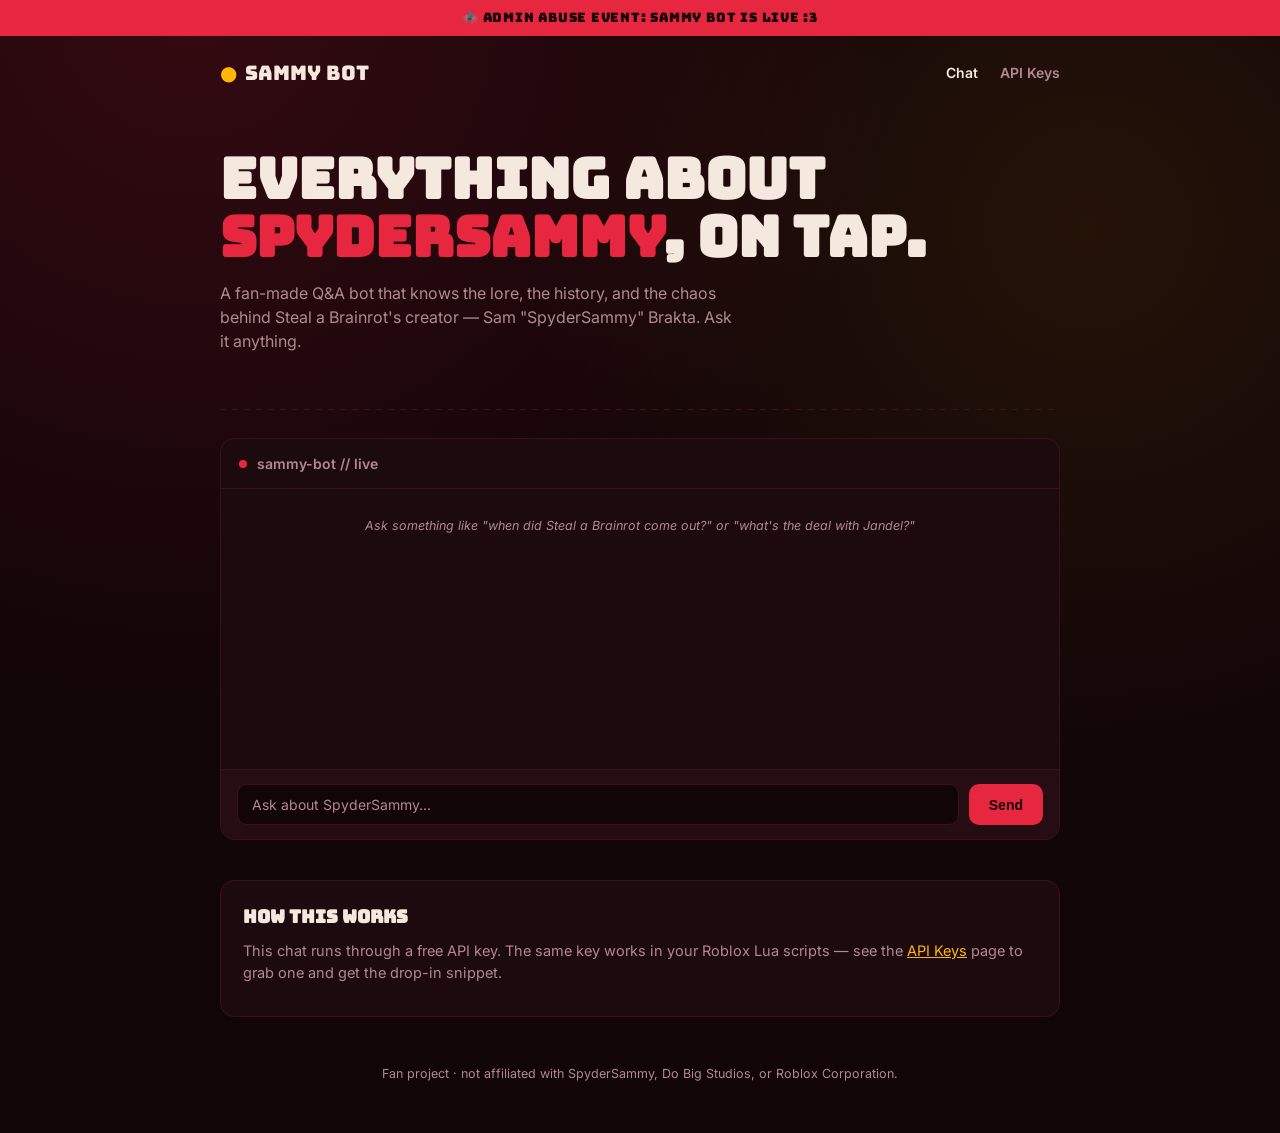
==== index.html @ c7ba2eea "Add site files to repository root" ====
<!DOCTYPE html>
<html lang="en">
<head>
<meta charset="UTF-8">
<meta name="viewport" content="width=device-width, initial-scale=1.0">
<title>Sammy Bot — Ask about SpyderSammy</title>
<link rel="stylesheet" href="style.css">
</head>
<body>

<div class="banner">🕷️ ADMIN ABUSE EVENT: SAMMY BOT IS LIVE :3</div>

<div class="wrap">
  <nav>
    <a href="index.html" class="brand"><span class="dot">●</span>Sammy Bot</a>
    <div class="links">
      <a href="index.html" class="active">Chat</a>
      <a href="keys.html">API Keys</a>
    </div>
  </nav>

  <section class="hero">
    <h1>Everything about<br><span>SpyderSammy</span>, on tap.</h1>
    <p class="sub">A fan-made Q&A bot that knows the lore, the history, and the chaos
    behind Steal a Brainrot's creator — Sam "SpyderSammy" Brakta. Ask it anything.</p>
  </section>

  <div class="web-line"></div>

  <div class="chat-card">
    <div class="chat-head"><span class="pulse"></span> sammy-bot // live</div>
    <div class="chat-log" id="log">
      <div class="msg system">Ask something like "when did Steal a Brainrot come out?" or "what's the deal with Jandel?"</div>
    </div>
    <div class="chat-input">
      <input id="input" type="text" placeholder="Ask about SpyderSammy..." maxlength="500">
      <button class="primary" id="send">Send</button>
    </div>
  </div>

  <div class="card">
    <h2>How this works</h2>
    <p>This chat runs through a free API key. The same key works in your Roblox Lua
    scripts — see the <a href="keys.html" style="color: var(--amber)">API Keys</a> page
    to grab one and get the drop-in snippet.</p>
  </div>
</div>

<footer>Fan project · not affiliated with SpyderSammy, Do Big Studios, or Roblox Corporation.</footer>

<script>
  // ⚠️ Point this at your deployed Worker URL after you deploy it (see README).
  const WORKER_URL = "https://spydersammy-ai.ezcaresandiego.workers.dev";

  const log = document.getElementById('log');
  const input = document.getElementById('input');
  const send = document.getElementById('send');

  let apiKey = localStorage.getItem('sammybot_key');

  function addMsg(text, cls) {
    const div = document.createElement('div');
    div.className = 'msg ' + cls;
    div.textContent = text;
    log.appendChild(div);
    log.scrollTop = log.scrollHeight;
  }

  async function ensureKey() {
    if (apiKey) return apiKey;
    const res = await fetch(WORKER_URL + '/generate-key', { method: 'POST' });
    const data = await res.json();
    apiKey = data.key;
    localStorage.setItem('sammybot_key', apiKey);
    return apiKey;
  }

  async function sendMessage() {
    const text = input.value.trim();
    if (!text) return;
    addMsg(text, 'user');
    input.value = '';
    send.disabled = true;

    try {
      const key = await ensureKey();
      const res = await fetch(WORKER_URL + '/chat', {
        method: 'POST',
        headers: { 'Content-Type': 'application/json' },
        body: JSON.stringify({ key, message: text })
      });
      const data = await res.json();
      if (data.error) {
        addMsg('Error: ' + data.error, 'system');
      } else {
        addMsg(data.reply, 'bot');
      }
    } catch (err) {
      addMsg('Could not reach Sammy Bot — check the WORKER_URL is deployed.', 'system');
    } finally {
      send.disabled = false;
      input.focus();
    }
  }

  send.addEventListener('click', sendMessage);
  input.addEventListener('keydown', (e) => { if (e.key === 'Enter') sendMessage(); });
</script>

</body>
</html>
---- style.css ----
@import url('https://fonts.googleapis.com/css2?family=Bungee&family=Inter:wght@400;500;600;700&family=JetBrains+Mono:wght@400;600&display=swap');

:root {
  --bg: #120508;
  --surface: #1d0a0f;
  --surface-2: #260c13;
  --line: #3a1119;
  --red: #e6273f;
  --red-dim: #9c1a2b;
  --amber: #ffb703;
  --text: #f5e9df;
  --muted: #b08a8f;
  --radius: 14px;
}

* { box-sizing: border-box; }

html { scroll-behavior: smooth; }

body {
  margin: 0;
  background: var(--bg);
  color: var(--text);
  font-family: 'Inter', system-ui, sans-serif;
  line-height: 1.5;
  background-image:
    radial-gradient(circle at 15% 0%, rgba(230, 39, 63, 0.16), transparent 45%),
    radial-gradient(circle at 85% 20%, rgba(255, 183, 3, 0.08), transparent 40%);
}

a { color: inherit; }

.wrap {
  max-width: 880px;
  margin: 0 auto;
  padding: 0 20px;
}

/* ---- Admin-abuse style event banner ---- */
.banner {
  background: var(--red);
  color: #180207;
  font-family: 'Bungee', system-ui, sans-serif;
  font-size: 13px;
  letter-spacing: 0.06em;
  text-align: center;
  padding: 8px 12px;
  text-transform: uppercase;
}

/* ---- Nav ---- */
nav {
  display: flex;
  align-items: center;
  justify-content: space-between;
  padding: 22px 0;
}
.brand {
  font-family: 'Bungee', system-ui, sans-serif;
  font-size: 20px;
  color: var(--text);
  text-decoration: none;
  display: flex;
  align-items: center;
  gap: 8px;
}
.brand .dot { color: var(--amber); }
nav .links { display: flex; gap: 22px; font-weight: 600; font-size: 14px; }
nav .links a { text-decoration: none; color: var(--muted); transition: color 0.15s; }
nav .links a:hover, nav .links a.active { color: var(--text); }

/* ---- Hero ---- */
.hero { padding: 40px 0 20px; }
.hero h1 {
  font-family: 'Bungee', system-ui, sans-serif;
  font-size: clamp(34px, 6vw, 56px);
  line-height: 1.05;
  margin: 0 0 14px;
  color: var(--text);
}
.hero h1 span { color: var(--red); }
.hero p.sub {
  color: var(--muted);
  font-size: 16px;
  max-width: 520px;
  margin: 0 0 8px;
}

/* signature: web-line divider */
.web-line {
  height: 1px;
  margin: 28px 0;
  background: repeating-linear-gradient(
    90deg, var(--line), var(--line) 6px, transparent 6px, transparent 12px
  );
}

/* ---- Chat card ---- */
.chat-card {
  background: var(--surface);
  border: 1px solid var(--line);
  border-radius: var(--radius);
  overflow: hidden;
  margin-bottom: 40px;
}
.chat-head {
  padding: 14px 18px;
  border-bottom: 1px solid var(--line);
  display: flex;
  align-items: center;
  gap: 10px;
  font-weight: 600;
  font-size: 14px;
  color: var(--muted);
}
.chat-head .pulse {
  width: 8px; height: 8px; border-radius: 50%;
  background: var(--red);
  box-shadow: 0 0 0 0 rgba(230,39,63,0.6);
  animation: pulse 1.8s infinite;
}
@keyframes pulse {
  0% { box-shadow: 0 0 0 0 rgba(230,39,63,0.55); }
  70% { box-shadow: 0 0 0 8px rgba(230,39,63,0); }
  100% { box-shadow: 0 0 0 0 rgba(230,39,63,0); }
}
.chat-log {
  min-height: 280px;
  max-height: 420px;
  overflow-y: auto;
  padding: 18px;
  display: flex;
  flex-direction: column;
  gap: 12px;
}
.msg {
  max-width: 80%;
  padding: 10px 14px;
  border-radius: 12px;
  font-size: 14.5px;
}
.msg.user {
  align-self: flex-end;
  background: var(--red);
  color: #180207;
  font-weight: 500;
}
.msg.bot {
  align-self: flex-start;
  background: var(--surface-2);
  border: 1px solid var(--line);
  color: var(--text);
}
.msg.system {
  align-self: center;
  color: var(--muted);
  font-size: 12.5px;
  font-style: italic;
}
.chat-input {
  display: flex;
  gap: 10px;
  padding: 14px 16px;
  border-top: 1px solid var(--line);
  background: var(--surface-2);
}
.chat-input input {
  flex: 1;
  background: var(--bg);
  border: 1px solid var(--line);
  color: var(--text);
  padding: 11px 14px;
  border-radius: 10px;
  font-size: 14px;
  font-family: inherit;
  outline: none;
}
.chat-input input:focus { border-color: var(--red); }
.chat-input input::placeholder { color: var(--muted); }

button.primary {
  background: var(--red);
  color: #180207;
  border: none;
  font-weight: 700;
  font-size: 14px;
  padding: 11px 20px;
  border-radius: 10px;
  cursor: pointer;
  transition: transform 0.1s, background 0.15s;
}
button.primary:hover { background: #ff3852; }
button.primary:active { transform: scale(0.97); }
button.primary:disabled { opacity: 0.5; cursor: not-allowed; }

/* ---- Cards / sections ---- */
.card {
  background: var(--surface);
  border: 1px solid var(--line);
  border-radius: var(--radius);
  padding: 22px;
  margin-bottom: 18px;
}
.card h2 {
  font-family: 'Bungee', system-ui, sans-serif;
  font-size: 18px;
  margin: 0 0 10px;
  color: var(--text);
}
.card p { color: var(--muted); font-size: 14.5px; margin: 0 0 10px; }

.key-box {
  font-family: 'JetBrains Mono', monospace;
  background: var(--bg);
  border: 1px dashed var(--red-dim);
  border-radius: 10px;
  padding: 14px 16px;
  font-size: 14px;
  color: var(--amber);
  word-break: break-all;
  margin: 14px 0;
}

.code-block {
  font-family: 'JetBrains Mono', monospace;
  background: #0a0304;
  border: 1px solid var(--line);
  border-radius: 10px;
  padding: 16px;
  font-size: 12.5px;
  color: #dcefe0;
  overflow-x: auto;
  white-space: pre;
  line-height: 1.6;
}

.badge {
  display: inline-block;
  font-family: 'JetBrains Mono', monospace;
  font-size: 11px;
  color: var(--amber);
  border: 1px solid var(--red-dim);
  padding: 3px 8px;
  border-radius: 6px;
  margin-bottom: 10px;
}

footer {
  text-align: center;
  color: var(--muted);
  font-size: 12.5px;
  padding: 30px 0 50px;
}

@media (prefers-reduced-motion: reduce) {
  .chat-head .pulse { animation: none; }
}
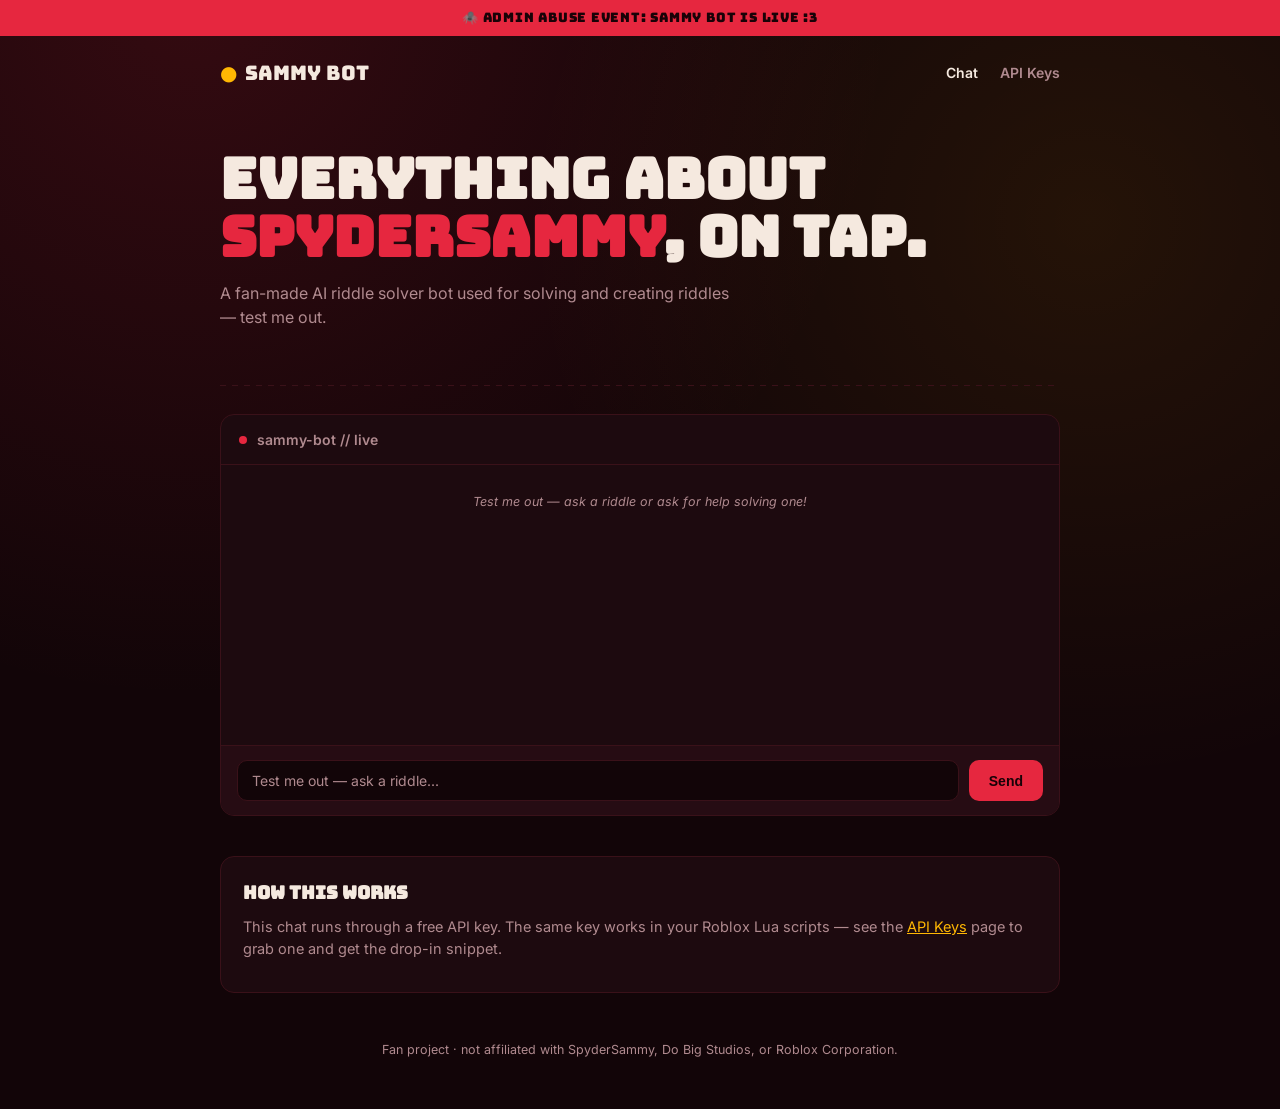
==== commit 43d9b6ac: "UI: indicate bot is an AI riddle solver and add 'test me out' text on homepage" ====
--- a/index.html
+++ b/index.html
@@ -21,8 +21,7 @@
 
   <section class="hero">
     <h1>Everything about<br><span>SpyderSammy</span>, on tap.</h1>
-    <p class="sub">A fan-made Q&A bot that knows the lore, the history, and the chaos
-    behind Steal a Brainrot's creator — Sam "SpyderSammy" Brakta. Ask it anything.</p>
+    <p class="sub">A fan-made AI riddle solver bot used for solving and creating riddles — test me out.</p>
   </section>
 
   <div class="web-line"></div>
@@ -30,10 +29,10 @@
   <div class="chat-card">
     <div class="chat-head"><span class="pulse"></span> sammy-bot // live</div>
     <div class="chat-log" id="log">
-      <div class="msg system">Ask something like "when did Steal a Brainrot come out?" or "what's the deal with Jandel?"</div>
+      <div class="msg system">Test me out — ask a riddle or ask for help solving one!</div>
     </div>
     <div class="chat-input">
-      <input id="input" type="text" placeholder="Ask about SpyderSammy..." maxlength="500">
+      <input id="input" type="text" placeholder="Test me out — ask a riddle..." maxlength="500">
       <button class="primary" id="send">Send</button>
     </div>
   </div>
